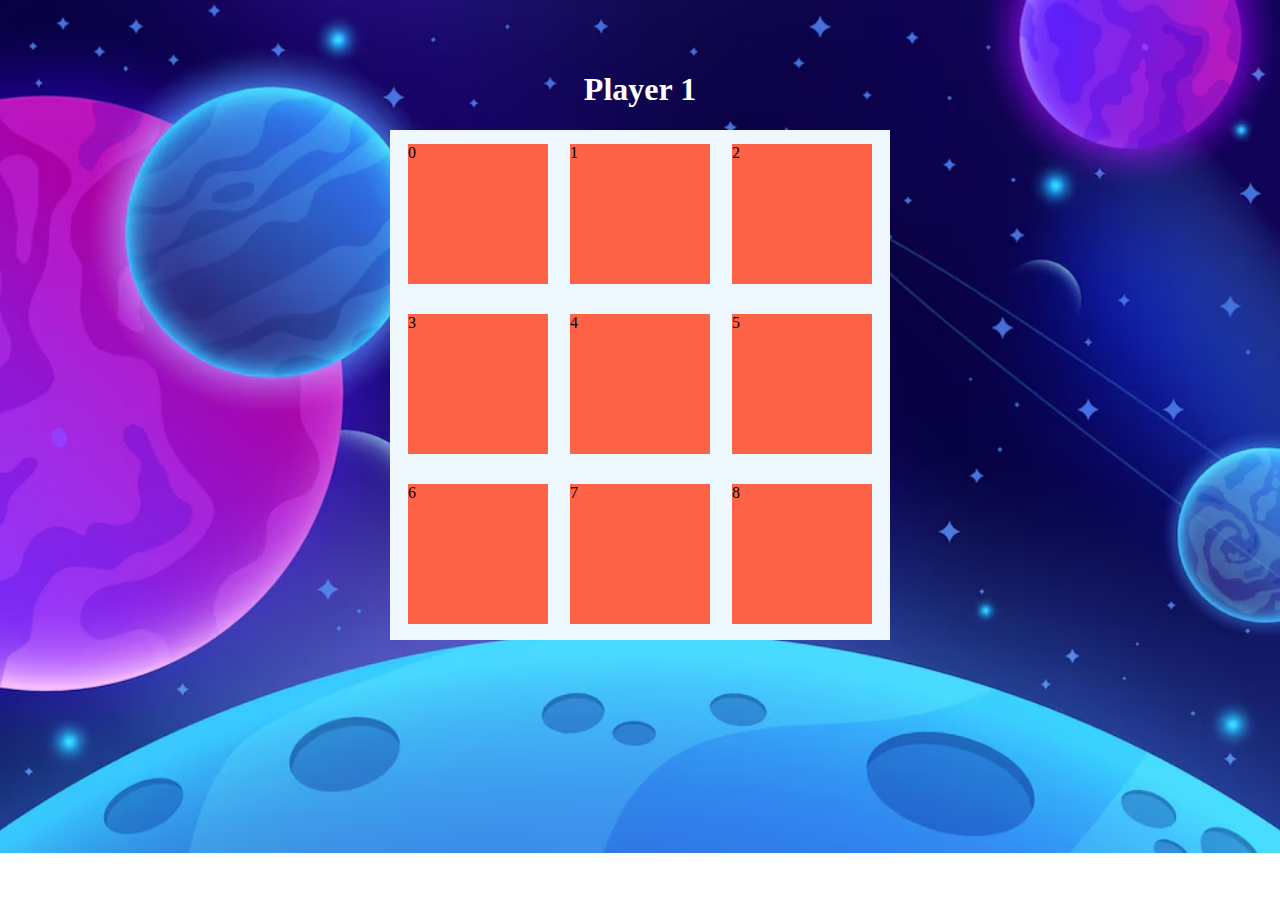
==== pages/board.html @ 52a355ab "box added with css" ====
<!DOCTYPE html>
<html lang="en">
<head>
    <meta charset="UTF-8">
    <meta name="viewport" content="width=device-width, initial-scale=1.0">
    <link rel="stylesheet" href="./../css/board.css">
    <title>board</title>
</head>
<body>
    <div class="board">

        <h1 class="player-term">Player 1</h1>
        <div class="row">
            <div class="box" onclick="play(0)">0</div>
            <div class="box" onclick="play(1)">1</div>
            <div class="box" onclick="play(2)">2</div>
        </div>

        <div class="row">
            <div class="box" onclick="play(3)">3</div>
            <div class="box" onclick="play(4)">4</div>
            <div class="box" onclick="play(5)">5</div>
        </div>

        <div  class="row">
            <div class="box" onclick="play(6)">6</div>
            <div class="box" onclick="play(7)">7</div>
            <div class="box" onclick="play(8)">8</div>
        </div>    
    </div>

    <script src="./../script.js"></script>
</body>
</html>
---- css/board.css ----
body{
    background-image: url("./../images/bg-3.jpg");
    background-repeat: no-repeat;
    background-size: cover;
}
.board{
    display: flex;
    flex-direction: column;
    justify-content: center;
    align-items: center;
    margin: 10px;
    margin-top: 50px;
}
.row{
    height: 170px;
    width: 500px;
    background-color: aliceblue;
    display: flex;
    flex-direction: row;
    justify-content: center;
}
.box{
    height: 140px;
    width: 140px;
    margin: 11px;
    margin-top: 14px;
    background-color: tomato;
    cursor: pointer;
}
.player-term{
    color: white;
}
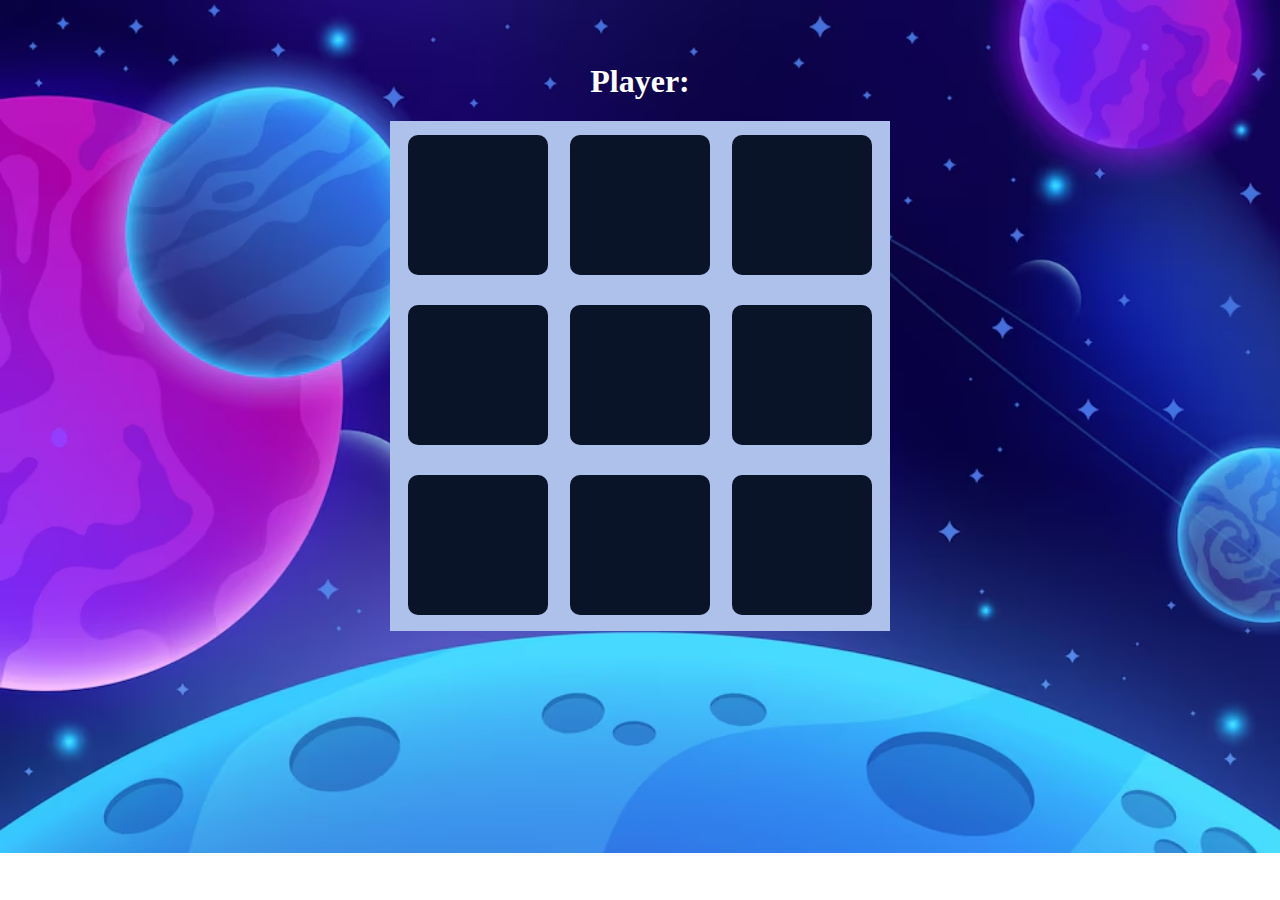
==== commit c118b790: "add player function added" ====
--- a/pages/board.html
+++ b/pages/board.html
@@ -8,8 +8,7 @@
 </head>
 <body>
     <div class="board">
-
-        <h1 class="player-term">Player 1</h1>
+        <h1 class="player-term">Player:<span id="currentplayer"></span></h1>
         <div class="row">
             <div class="box" onclick="play(0)">0</div>
             <div class="box" onclick="play(1)">1</div>
--- a/css/board.css
+++ b/css/board.css
@@ -9,12 +9,12 @@
     justify-content: center;
     align-items: center;
     margin: 10px;
-    margin-top: 50px;
+    margin-top: 60px;
 }
 .row{
     height: 170px;
     width: 500px;
-    background-color: aliceblue;
+    background-color:#adc1eb;
     display: flex;
     flex-direction: row;
     justify-content: center;
@@ -24,9 +24,17 @@
     width: 140px;
     margin: 11px;
     margin-top: 14px;
-    background-color: tomato;
+    background-color:#0a1429;
     cursor: pointer;
+    display: flex;
+    justify-content: center;
+    align-items: center;
+    border-radius: 10px;
+}
+.box:hover{
+    box-shadow: 0px 0px 17px 4px white;
 }
 .player-term{
     color: white;
-}+    margin-top: 3px;
+}
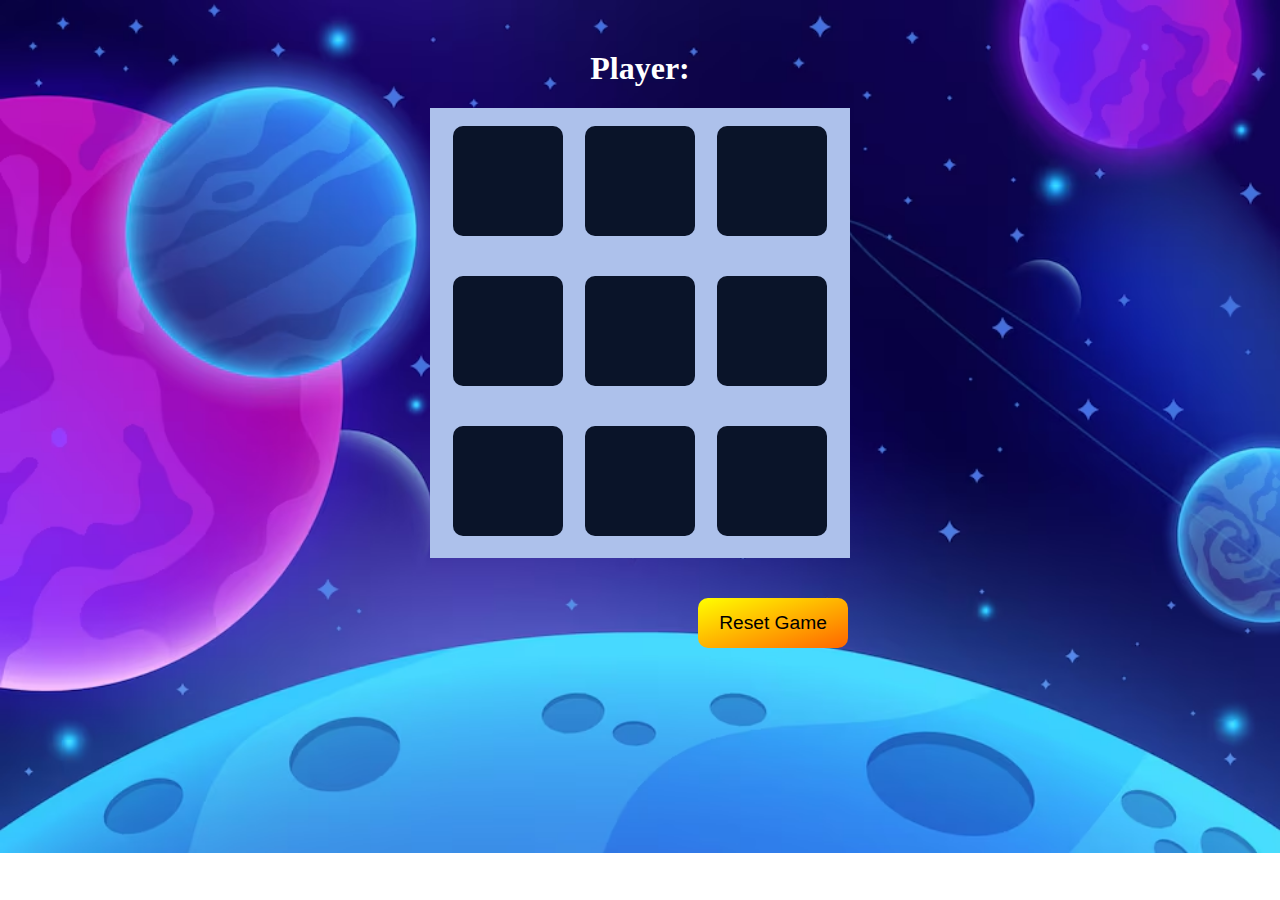
==== commit bce5779e: "reset function added" ====
--- a/pages/board.html
+++ b/pages/board.html
@@ -8,7 +8,7 @@
 </head>
 <body>
     <div class="board">
-        <h1 class="player-term">Player:<span id="currentplayer"></span></h1>
+        <h1 class="player-term">Player: <span id="currentplayer"></span></h1>
         <div class="row">
             <div class="box" onclick="play(0)">0</div>
             <div class="box" onclick="play(1)">1</div>
@@ -28,6 +28,8 @@
         </div>    
     </div>
 
+    <button class="reset-btn" onclick="resetgame()">Reset Game</button>
+
     <script src="./../script.js"></script>
 </body>
 </html>--- a/css/board.css
+++ b/css/board.css
@@ -12,18 +12,18 @@
     margin-top: 60px;
 }
 .row{
-    height: 170px;
-    width: 500px;
+    height: 150px;
+    width: 420px;
     background-color:#adc1eb;
     display: flex;
     flex-direction: row;
     justify-content: center;
 }
 .box{
-    height: 140px;
-    width: 140px;
+    height: 110px;
+    width: 110px;
     margin: 11px;
-    margin-top: 14px;
+    margin-top: 18px;
     background-color:#0a1429;
     cursor: pointer;
     display: flex;
@@ -36,5 +36,21 @@
 }
 .player-term{
     color: white;
-    margin-top: 3px;
+    margin-top: -10px;
 }
+.reset-btn{
+    height: 50px;
+    width: 150px;
+    background: linear-gradient(to bottom right, #ffff00 0%, #ff6600 100%);
+    border: none;
+    color: black;
+    border-radius: 10px;
+    font-size: larger;
+    cursor: pointer;
+    margin-left: 690px;
+    margin-top: 30px;
+}
+.reset-btn:hover{
+    background: linear-gradient(to bottom right, #000066 0%, #ff00ff 100%);
+    color: white;
+}
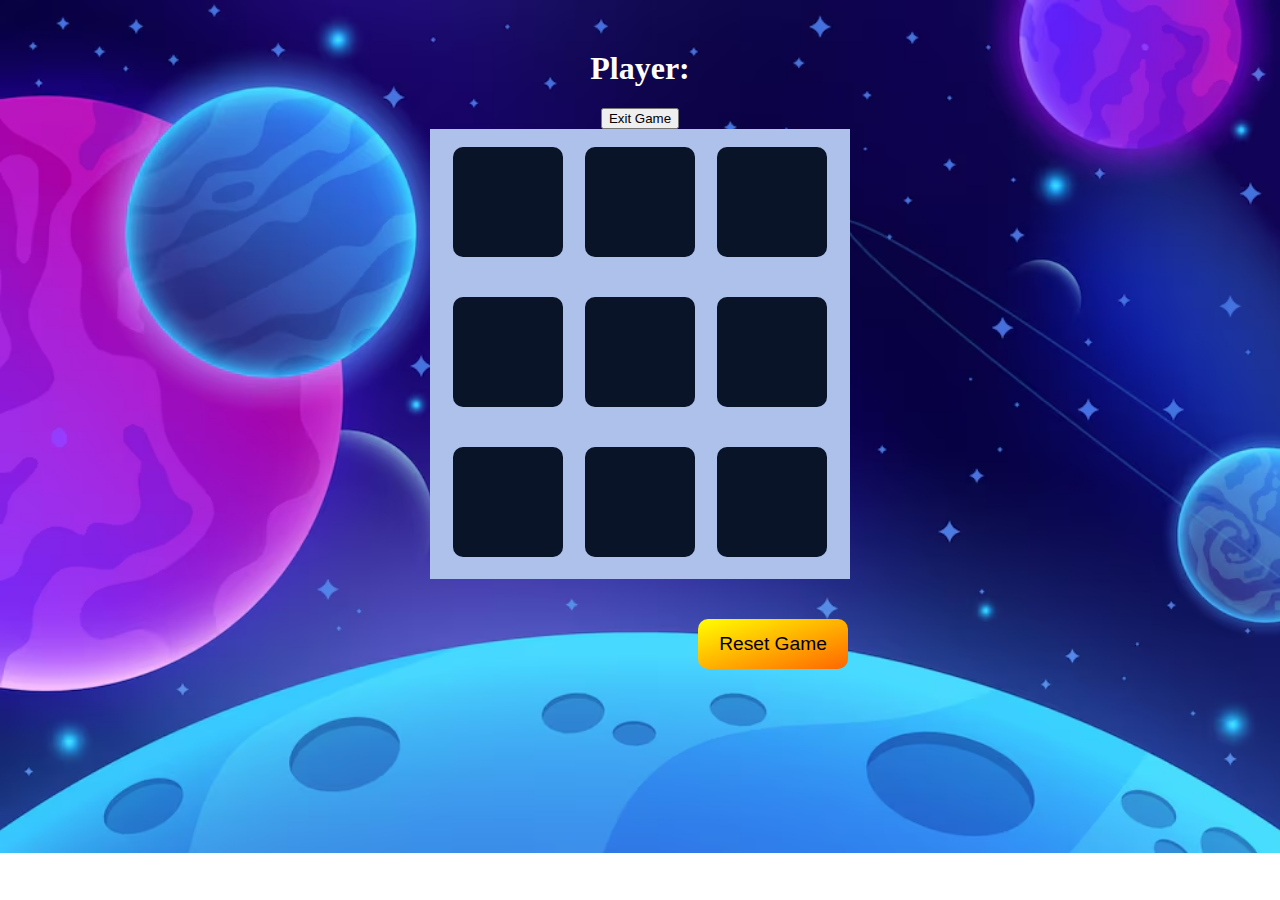
==== commit c131e314: "dialog box created" ====
--- a/pages/board.html
+++ b/pages/board.html
@@ -9,27 +9,44 @@
 <body>
     <div class="board">
         <h1 class="player-term">Player: <span id="currentplayer"></span></h1>
+        <button class="exit-btn">Exit Game</button>
         <div class="row">
-            <div class="box" onclick="play(0)">0</div>
-            <div class="box" onclick="play(1)">1</div>
-            <div class="box" onclick="play(2)">2</div>
+            <div class="box" onclick="selectbox(0)">0</div>
+            <div class="box" onclick="selectbox(1)">1</div>
+            <div class="box" onclick="selectbox(2)">2</div>
         </div>
 
         <div class="row">
-            <div class="box" onclick="play(3)">3</div>
-            <div class="box" onclick="play(4)">4</div>
-            <div class="box" onclick="play(5)">5</div>
+            <div class="box" onclick="selectbox(3)">3</div>
+            <div class="box" onclick="selectbox(4)">4</div>
+            <div class="box" onclick="selectbox(5)">5</div>
         </div>
 
         <div  class="row">
-            <div class="box" onclick="play(6)">6</div>
-            <div class="box" onclick="play(7)">7</div>
-            <div class="box" onclick="play(8)">8</div>
+            <div class="box" onclick="selectbox(6)">6</div>
+            <div class="box" onclick="selectbox(7)">7</div>
+            <div class="box" onclick="selectbox(8)">8</div>
         </div>    
     </div>
 
     <button class="reset-btn" onclick="resetgame()">Reset Game</button>
 
+
+    <div class="overlay" id="overlay">
+     <div class="modal">
+         <h1 class="congrats-text">Congratulations!!🎉</h1>
+         <div class="winnerdisplay">
+         <h2 class="winnername text-center" id="winnername"></h2>
+         <h2 class="text-center isthewinner">is the winner!🍾</h2>
+         </div>
+         <p class="text-center doyo-text">Do you want to play again?</p>
+         <div class="rowflexbox">
+            <button class="yesno-btn yes" onclick="playagaingame()">Yes</button>
+            <a href="./../index.html"><button class="yesno-btn no">No</button></a>
+         </div>
+     </div>
+    </div>
+
     <script src="./../script.js"></script>
 </body>
 </html>--- a/css/board.css
+++ b/css/board.css
@@ -54,3 +54,82 @@
     background: linear-gradient(to bottom right, #000066 0%, #ff00ff 100%);
     color: white;
 }
+.overlay{
+    background-color: rgba(0,0,0,0.6);
+    position: fixed;
+    top:0;
+    left: 0;
+    width: 100%;
+    height: 100%;
+    display:none;
+    justify-content: center;
+    align-items: center;
+}
+.modal{
+    height: 500px;
+    width: 420px;
+    background: linear-gradient(to bottom right, #000066 0%, #ff00ff 100%);
+    color: white;
+}
+.congrats-text{
+    text-align: center;
+}
+.rowflexbox{
+    display:flex;
+    flex-direction: row;
+    justify-content: center;
+}
+.text-center{
+    text-align: center;
+}
+.yesno-btn{
+    height: 50px;
+    width: 100px;
+    padding: 5px;
+    border: none;
+    font-size: 20px;
+    border-radius: 5px;
+    margin: 10px;
+    cursor: pointer;
+}
+.yesno-btn:hover{
+    box-shadow: 0px 0px 10px 2px rgb(201, 196, 196);
+}
+.no{
+    background-color:red;
+}
+.yes{
+    background-color:green;
+}
+.winnername{
+    font-family:cursive;
+    margin-top: 60px;
+    font-size: 35px;
+    font-family: Arial, Helvetica, sans-serif;
+}
+.isthewinner{
+    font-size: 25px;
+    margin-top: -20px;
+    margin-left: 35px;
+    font-family: Arial, Helvetica, sans-serif;
+}
+.doyo-text{
+    font-size: 20px;
+    font-family: Arial, Helvetica, sans-serif;
+    margin-top: 30px;
+}
+.winnerdisplay{
+    background: linear-gradient(to bottom right, #ffff00 0%, #ff6600 100%);
+    color: black;
+    padding: 2px;
+    width: 250px;
+    height: 200px;
+    margin-left: 80px;
+    padding-bottom: 25px;
+    text-align: center;
+    align-items: center;
+    border-radius: 80%;
+}
+.exit-btn{
+    
+}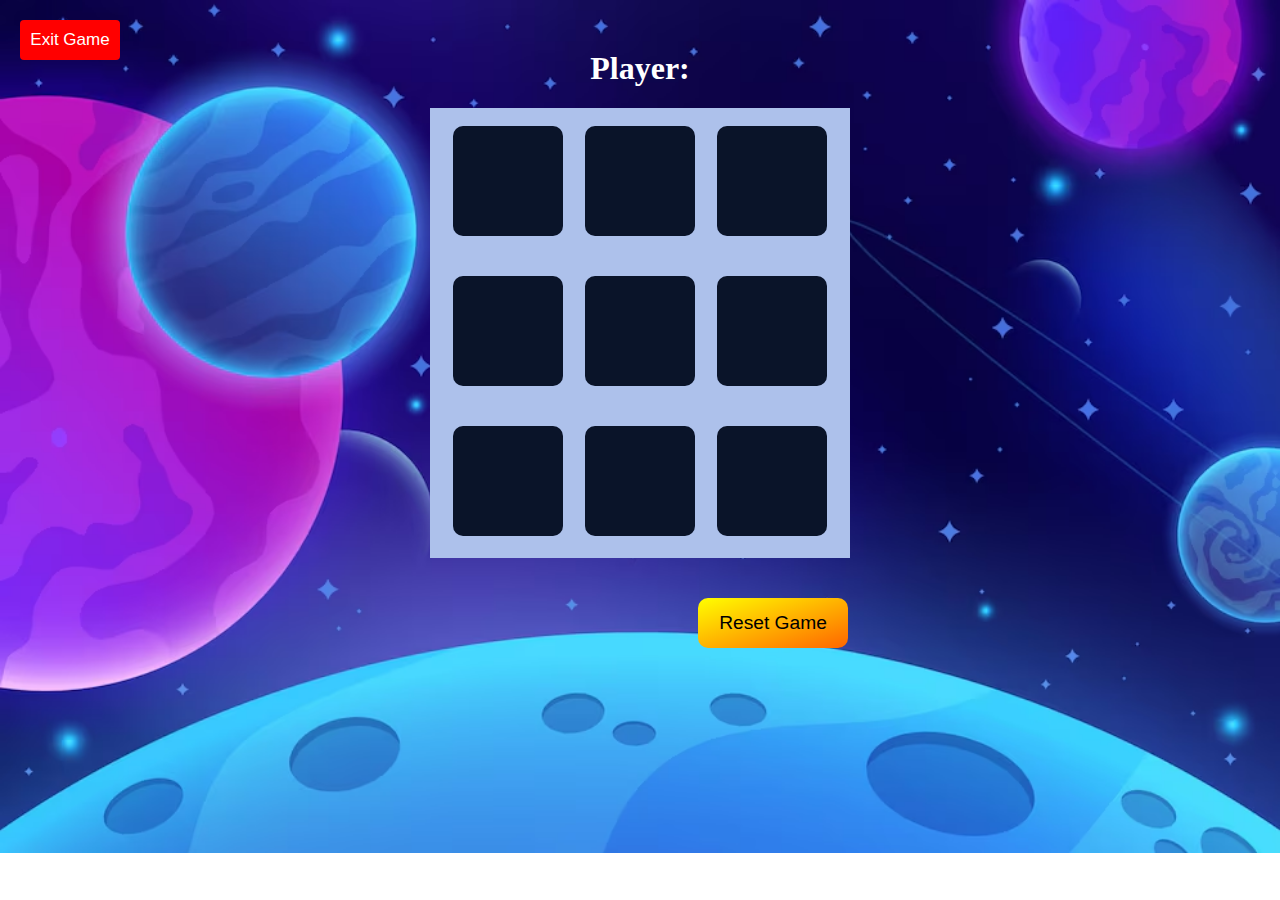
==== commit 92d76e5c: "exit button added" ====
--- a/pages/board.html
+++ b/pages/board.html
@@ -9,7 +9,7 @@
 <body>
     <div class="board">
         <h1 class="player-term">Player: <span id="currentplayer"></span></h1>
-        <button class="exit-btn">Exit Game</button>
+        <a href="./../index.html"><button class="exit-btn">Exit Game</button></a>
         <div class="row">
             <div class="box" onclick="selectbox(0)">0</div>
             <div class="box" onclick="selectbox(1)">1</div>
--- a/css/board.css
+++ b/css/board.css
@@ -131,5 +131,18 @@
     border-radius: 80%;
 }
 .exit-btn{
-    
+    height: 40px;
+    width: 100px;
+    border: none;
+    border-radius: 4px;
+    background-color: red;
+    color: white;
+    font-size: 17px;
+    position: fixed;
+    left: 20px;
+    top: 20px;
+    cursor: pointer;
+}
+.exit-btn:hover{
+    box-shadow: 0px 0px 9px 3px rgb(187, 179, 179);
 }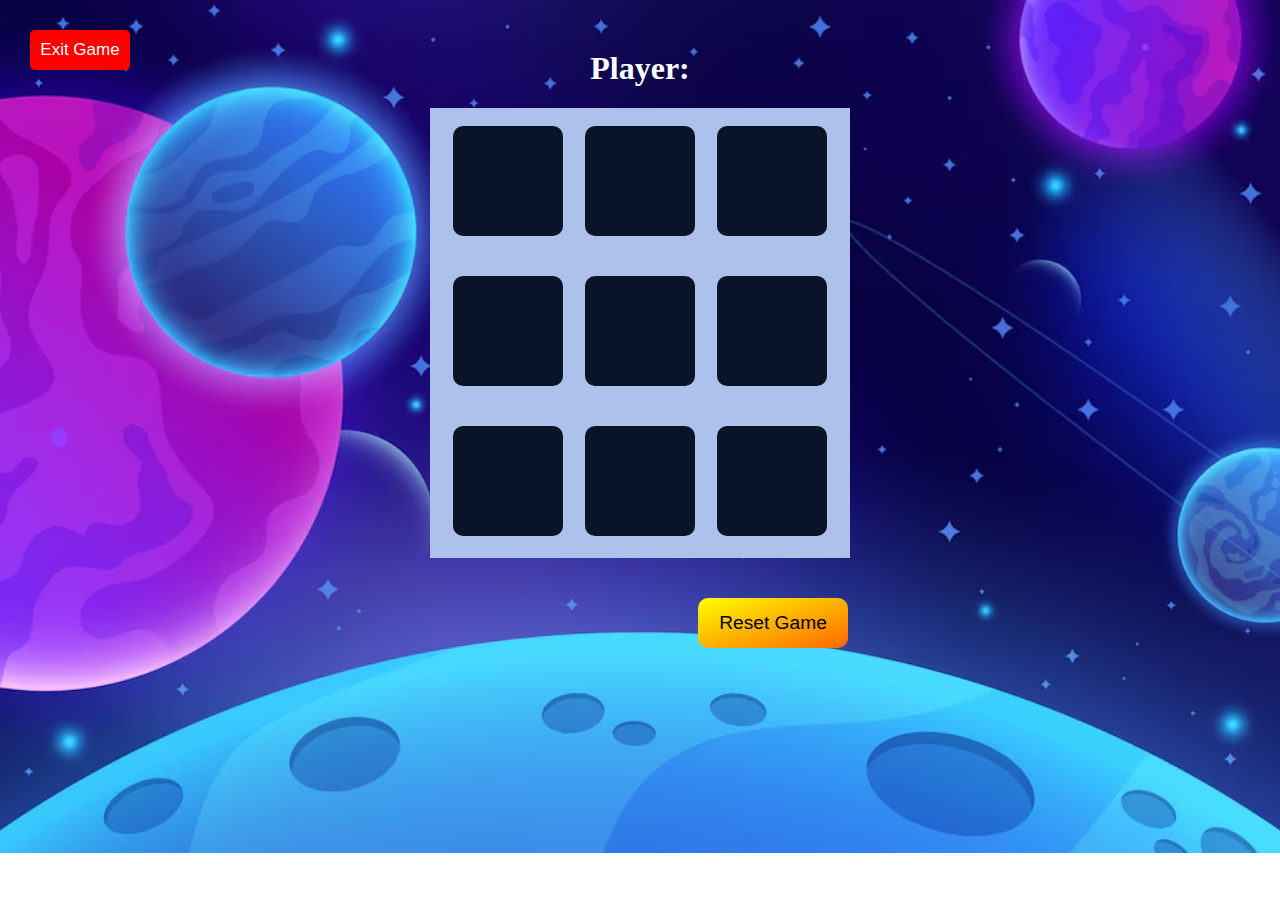
==== commit 95285b84: "colour fixed" ====
--- a/pages/board.html
+++ b/pages/board.html
@@ -9,7 +9,7 @@
 <body>
     <div class="board">
         <h1 class="player-term">Player: <span id="currentplayer"></span></h1>
-        <a href="./../index.html"><button class="exit-btn">Exit Game</button></a>
+        <a href="./../index.html"><button class=" yesno-btn no exit-btn">Exit Game</button></a>
         <div class="row">
             <div class="box" onclick="selectbox(0)">0</div>
             <div class="box" onclick="selectbox(1)">1</div>
--- a/css/board.css
+++ b/css/board.css
@@ -70,6 +70,7 @@
     width: 420px;
     background: linear-gradient(to bottom right, #000066 0%, #ff00ff 100%);
     color: white;
+    border-radius: 10px;
 }
 .congrats-text{
     text-align: center;
@@ -93,13 +94,13 @@
     cursor: pointer;
 }
 .yesno-btn:hover{
-    box-shadow: 0px 0px 10px 2px rgb(201, 196, 196);
+    box-shadow: 0px 0px 9px 3px rgb(187, 179, 179);
 }
 .no{
-    background-color:red;
+    background-color:#ff0000;
 }
 .yes{
-    background-color:green;
+    background-color:rgb(47, 248, 47);
 }
 .winnername{
     font-family:cursive;
@@ -133,16 +134,10 @@
 .exit-btn{
     height: 40px;
     width: 100px;
-    border: none;
-    border-radius: 4px;
-    background-color: red;
     color: white;
     font-size: 17px;
     position: fixed;
     left: 20px;
     top: 20px;
     cursor: pointer;
-}
-.exit-btn:hover{
-    box-shadow: 0px 0px 9px 3px rgb(187, 179, 179);
 }